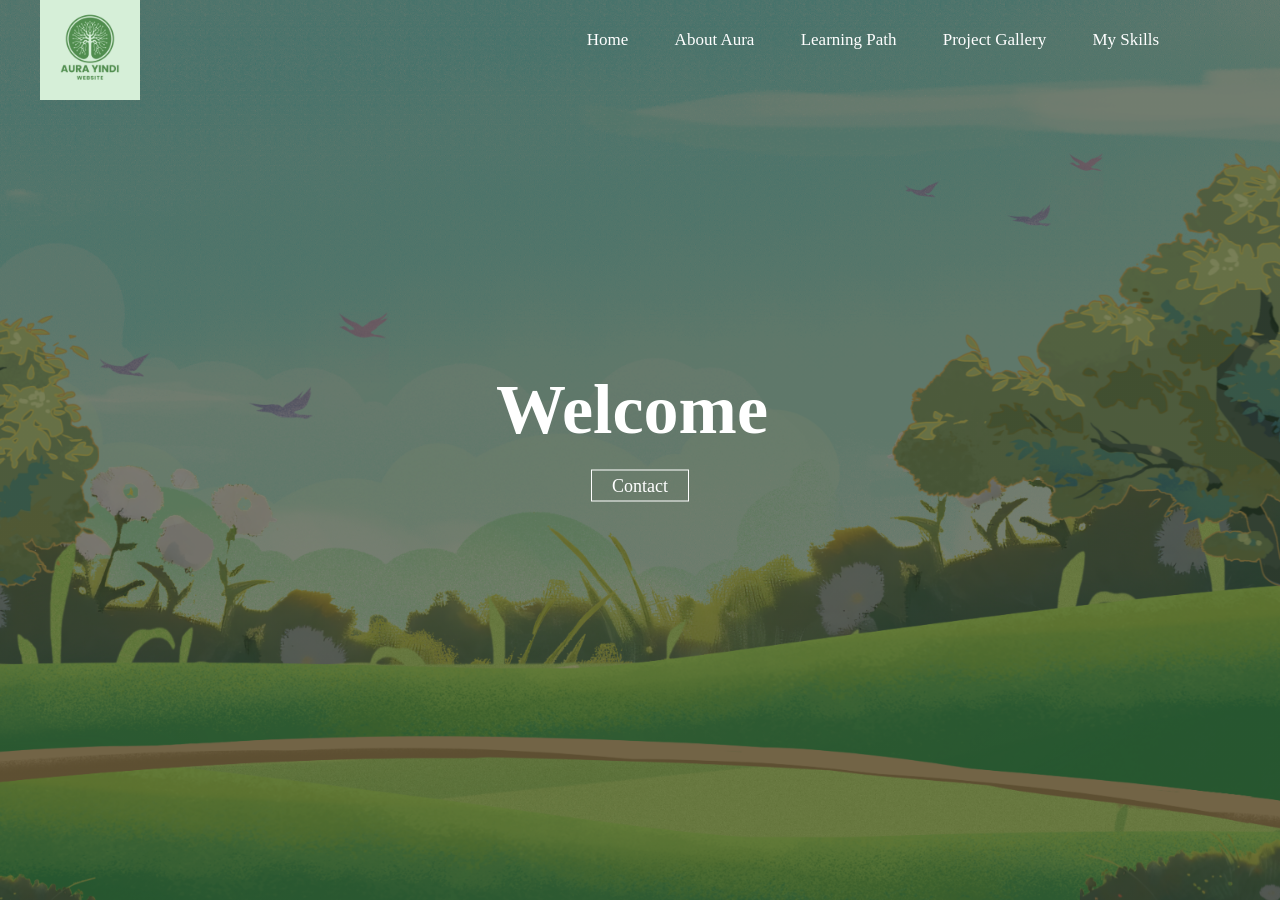
==== index.html @ 276b3c0d "first commit" ====
<!DOCTYPE html>
<html lang="en">

<head>
    <title>WEB AURA</title>
    <link rel="stylesheet" href="style.css">
</head>

<body>
    <header>
        <div class="main">
            <dir class="logo">
                <img src="WEBSITE.png">
            </dir>
            <ul>
                <li class="active"><a href="index.html"><i class="fa-regular fa-house"></i>Home</a></li>
                <li><a href="biyo.html" target="_blank">About Aura</a></li>
                <li><a href="learning.html" target="_blank">Learning Path</a></li>
                <li><a href="galery.html" target="_blank">Project Gallery</a></li>
                <li><a href="pres.html" target="_blank">My Skills</a></li>
            </ul>
        </div>
        <div class="title">
            <h1>Welcome</h1>
        </div>
        <div class="button">
            <a href="cntc.html" class="btn" target="_blank">Contact</a>
        </div>
    </header>
</body>

</html>
---- style.css ----
* {
    margin: 0px;
    padding: 0px;
    font-family: Century;
}

header {
    background-image: linear-gradient(rgba(0, 0, 0, 0.5), rgba(0, 0, 0, 0.5), rgba(0, 0, 0, 0.5)), url(../Green\ Blue\ Illustrative\ Handdrawn\ Desktop\ Wallpaper.png);
    height: 100vh;
    background-size: cover;
    background-position: center;
    min-height: 100px;
}

ul {
    float: right;
    list-style-type: none;
    margin-top: 30px;
    min-height: 400px;
    margin-right: 60px;
    font-size: 17px;
}

ul li {
    display: inline-block;
}

ul li a {
    text-decoration: none;
    color: #fff;
    padding: 5px 20px;
    border: 1px solid transparent;
    transition: 0.5s ease;
}

ul li a:hover {
    background-color: #fff;
    color: #000;
}

ul li a.active {
    background-color: #fff;
    color: #000;
}

.logo img {
    width: 100px;
    height: auto;
    float: left;
}

.main {
    max-width: 1200px;
    margin: auto;
}

.title {
    top: 50%;
    left: 60%;
    transform: translate(-50%, -50%);
    position: absolute;
}

.title h1 {
    color: #fff;
    font-size: 70px;
    transform: translate(-50%, -50%);
}

.button {
    position: absolute;
    top: 54%;
    left: 50%;
    transform: translate(-50%, -50%);
}

.btn {
    color: #fff;
    padding: 5px 20px;
    border: 1px solid #fff;
    transition: 0.5s ease;
    text-decoration: none;
    font-size: 18px;
}

.btn:hover {
    background-color: #fff;
    color: #000;
}
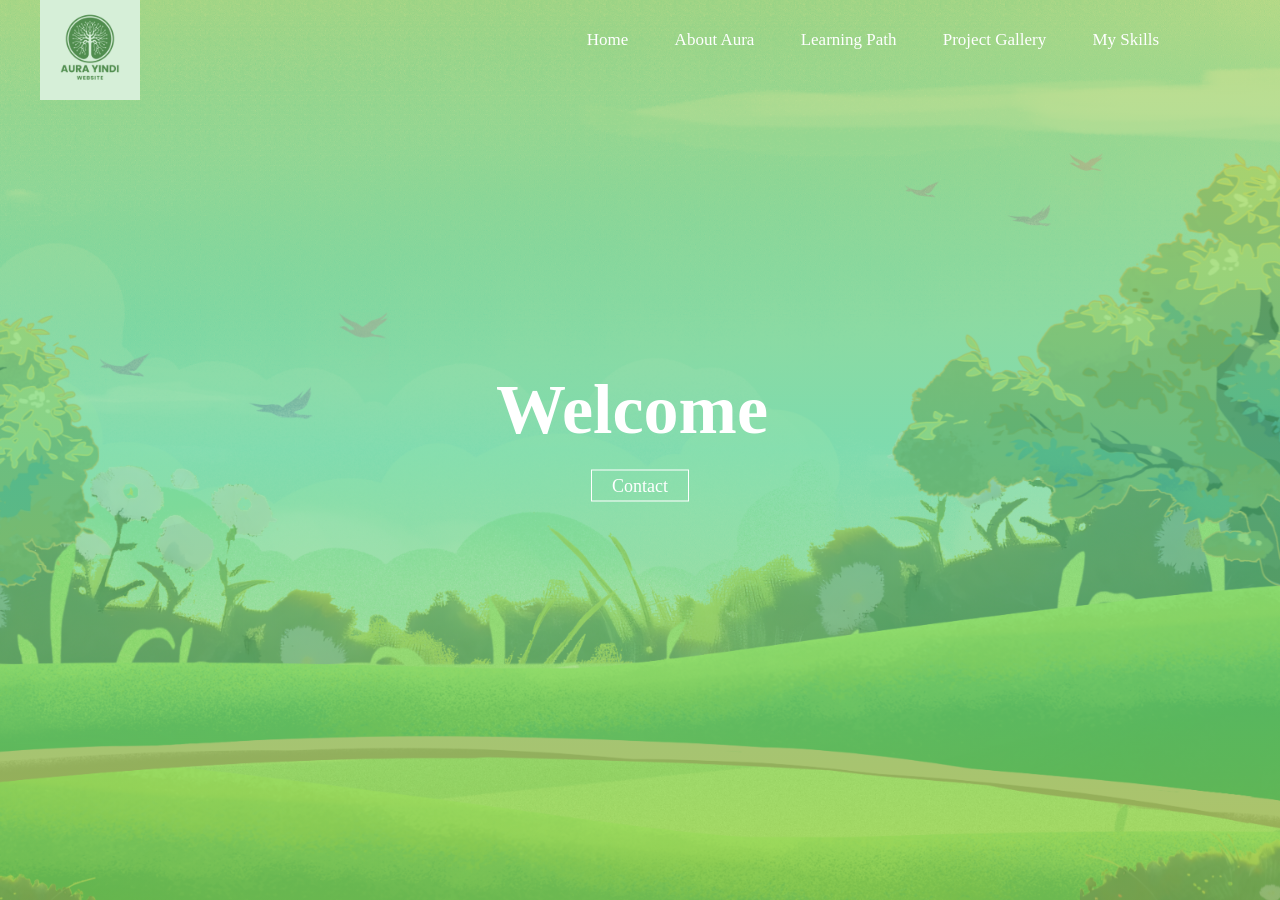
==== commit 5635c3b2: "up data2" ====
--- a/index.html
+++ b/index.html
@@ -3,7 +3,7 @@
 
 <head>
     <title>WEB AURA</title>
-    <link rel="stylesheet" href="style.css">
+    <link rel="stylesheet" href="lagi.css">
 </head>
 
 <body>
--- a/lagi.css
+++ b/lagi.css
@@ -0,0 +1,89 @@
+* {
+    margin: 0px;
+    padding: 0px;
+    font-family: Century;
+}
+
+header {
+    background-image: linear-gradient(rgba(167, 193, 52, 0.5), rgba(61, 197, 135, 0.5), rgba(126, 190, 62, 0.5)), url(../Green\ Blue\ Illustrative\ Handdrawn\ Desktop\ Wallpaper.png);
+    height: 100vh;
+    background-size: cover;
+    background-position: center;
+    min-height: 100px;
+}
+
+ul {
+    float: right;
+    list-style-type: none;
+    margin-top: 30px;
+    min-height: 400px;
+    margin-right: 60px;
+    font-size: 17px;
+}
+
+ul li {
+    display: inline-block;
+}
+
+ul li a {
+    text-decoration: none;
+    color: #fff;
+    padding: 5px 20px;
+    border: 1px solid transparent;
+    transition: 0.5s ease;
+}
+
+ul li a:hover {
+    background-color: #fff;
+    color: #000;
+}
+
+ul li a.active {
+    background-color: #fff;
+    color: #000;
+}
+
+.logo img {
+    width: 100px;
+    height: auto;
+    float: left;
+}
+
+.main {
+    max-width: 1200px;
+    margin: auto;
+}
+
+.title {
+    top: 50%;
+    left: 60%;
+    transform: translate(-50%, -50%);
+    position: absolute;
+}
+
+.title h1 {
+    color: #fff;
+    font-size: 70px;
+    transform: translate(-50%, -50%);
+}
+
+.button {
+    position: absolute;
+    top: 54%;
+    left: 50%;
+    transform: translate(-50%, -50%);
+}
+
+.btn {
+    color: #fff;
+    padding: 5px 20px;
+    border: 1px solid #fff;
+    transition: 0.5s ease;
+    text-decoration: none;
+    font-size: 18px;
+}
+
+.btn:hover {
+    background-color: #fff;
+    color: #000;
+}
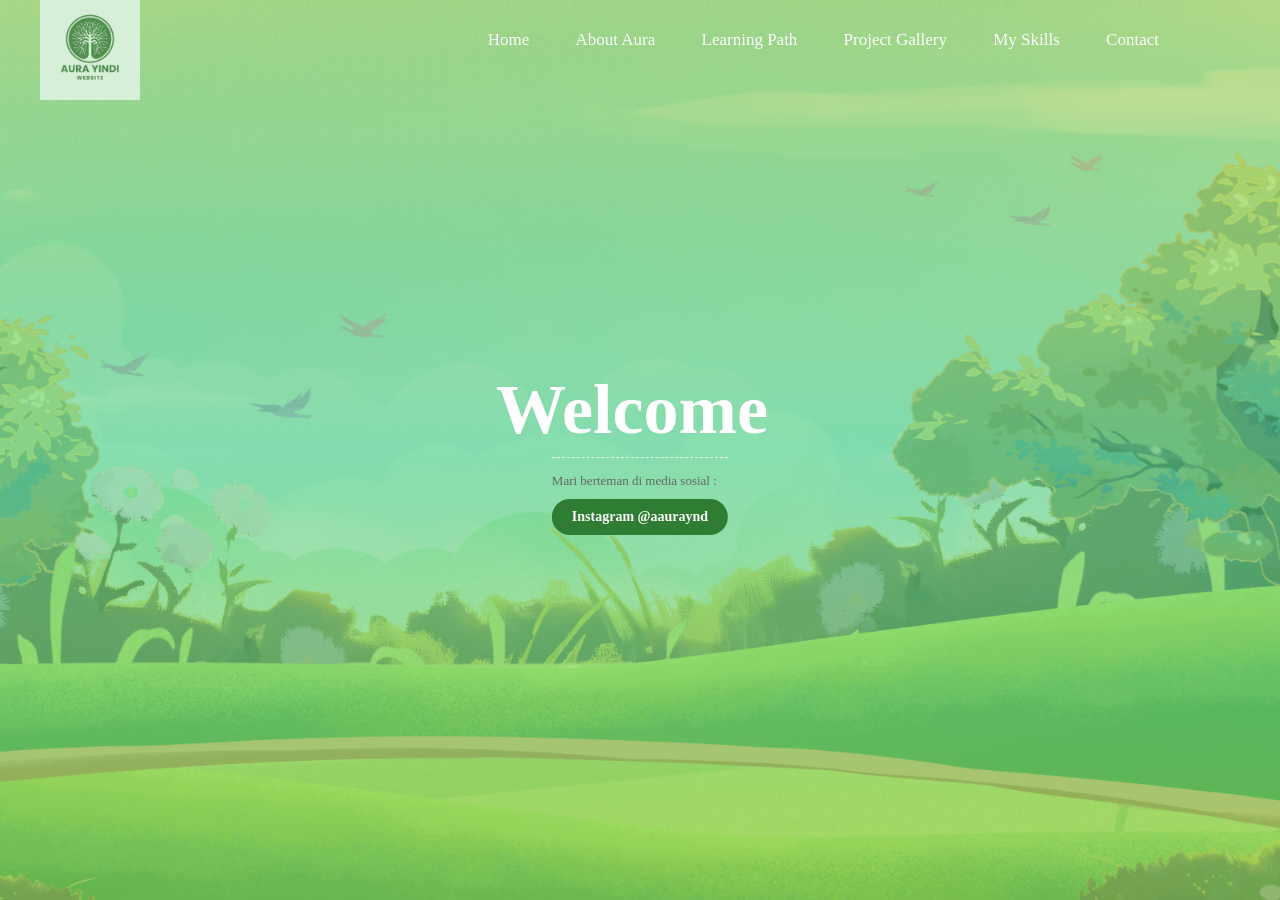
==== commit dc0c6ae2: "rev4" ====
--- a/index.html
+++ b/index.html
@@ -14,17 +14,24 @@
             </dir>
             <ul>
                 <li class="active"><a href="index.html"><i class="fa-regular fa-house"></i>Home</a></li>
-                <li><a href="biyo.html" target="_blank">About Aura</a></li>
+                <li><a href="by2.html" target="_blank">About Aura</a></li>
                 <li><a href="learning.html" target="_blank">Learning Path</a></li>
                 <li><a href="galery.html" target="_blank">Project Gallery</a></li>
                 <li><a href="pres.html" target="_blank">My Skills</a></li>
+                <li><a href="cntc.html" target="_blank">Contact</a></li>
             </ul>
         </div>
         <div class="title">
             <h1>Welcome</h1>
         </div>
         <div class="button">
-            <a href="cntc.html" class="btn" target="_blank">Contact</a>
+            <div class="social-links">
+                <link rel="stylesheet" href="scm.css">
+                <p>Mari berteman di media sosial :</p>
+                <a href="https://www.instagram.com/aauraynd" target="_blank" class="btn-ig">
+                    Instagram @aauraynd
+                </a>
+            </div>
         </div>
     </header>
 </body>
--- a/lagi.css
+++ b/lagi.css
@@ -5,7 +5,7 @@
 }
 
 header {
-    background-image: linear-gradient(rgba(167, 193, 52, 0.5), rgba(61, 197, 135, 0.5), rgba(126, 190, 62, 0.5)), url(../Green\ Blue\ Illustrative\ Handdrawn\ Desktop\ Wallpaper.png);
+    background-image: linear-gradient(rgba(167, 193, 52, 0.5), rgba(61, 197, 135, 0.5), rgba(126, 190, 62, 0.5)), url(Green\ Blue\ Illustrative\ Handdrawn\ Desktop\ Wallpaper.png);
     height: 100vh;
     background-size: cover;
     background-position: center;
--- a/scm.css
+++ b/scm.css
@@ -0,0 +1,29 @@
+.social-links {
+    margin-top: 20px;
+    padding-top: 15px;
+    border-top: 1px dashed #e8f5e9;
+}
+
+.social-links p {
+    font-size: 13px;
+    color: #666;
+    margin-bottom: 10px;
+}
+
+.btn-ig {
+    display: inline-block;
+    background: #2e7d32;
+    color: white;
+    padding: 10px 20px;
+    border-radius: 30px;
+    text-decoration: none;
+    font-weight: 600;
+    font-size: 14px;
+    transition: 0.3s;
+}
+
+.btn-ig:hover {
+    background: #e91e63;
+    transform: translateY(-3px);
+    box-shadow: 0 5px 15px rgba(233, 30, 99, 0.3);
+}
